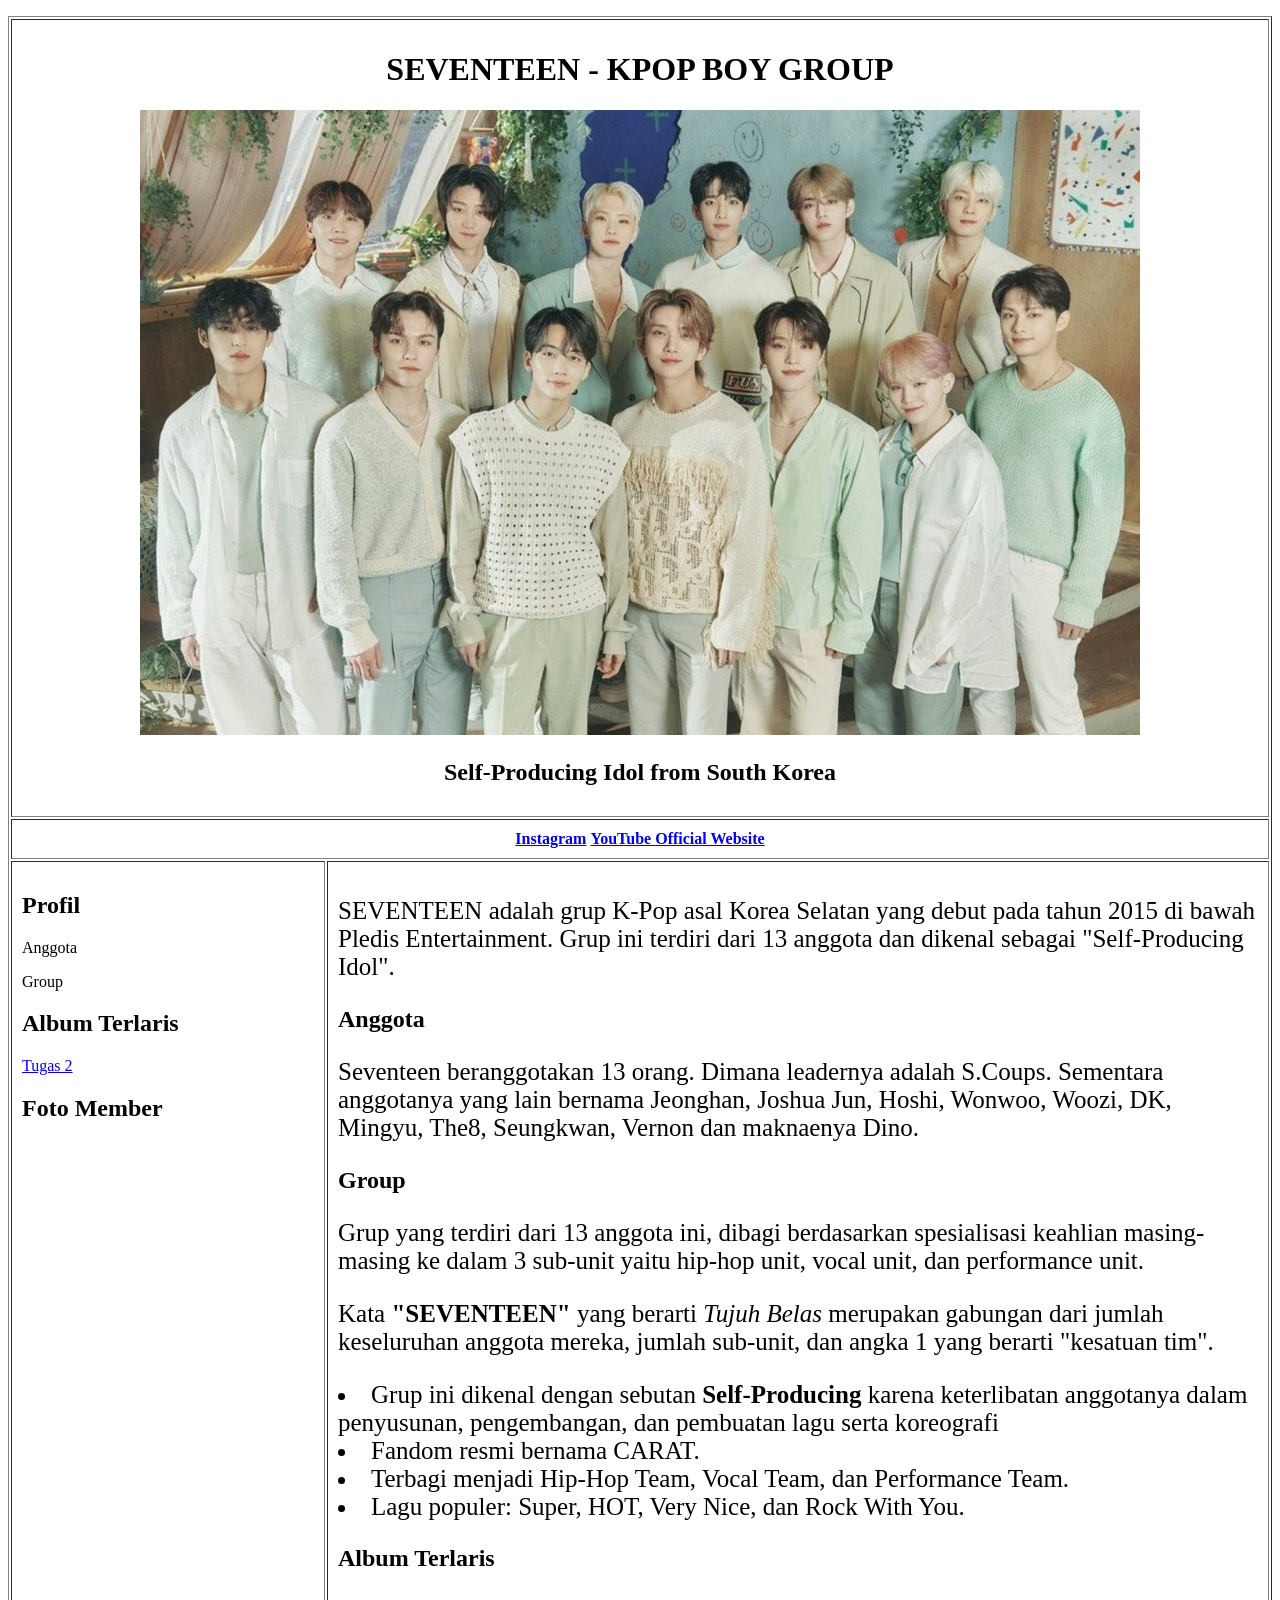
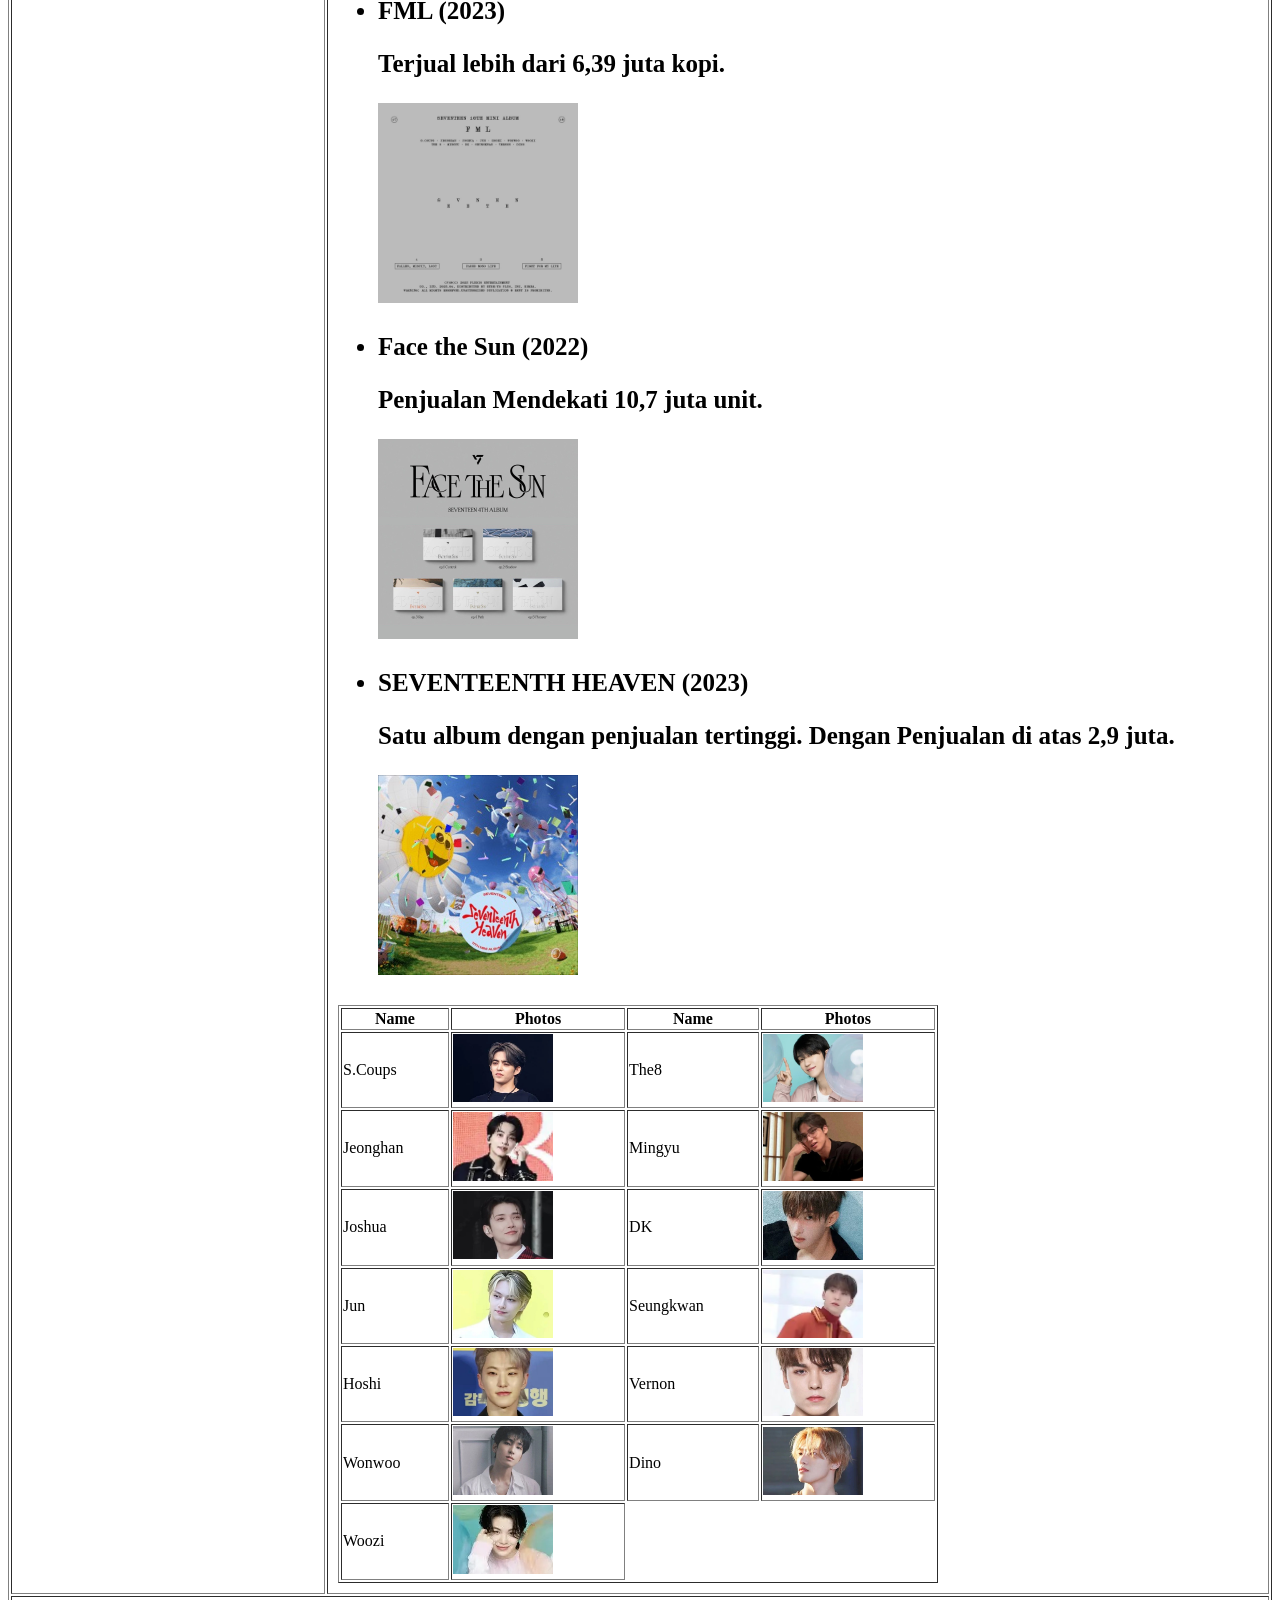
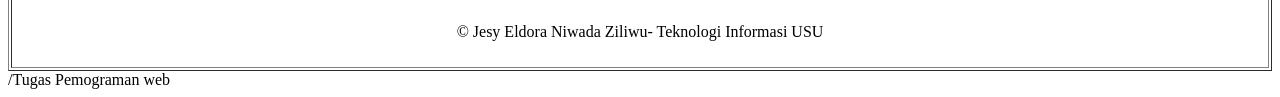
==== index.html @ df6906a1 "Update index.html" ====
<!DOCTYPE html>
<html lang="en">
<head>
    <meta charset="UTF-8">
    <meta name="viewport" content="width=device-width, initial-scale=1.0">
    <title>Document</title>
</head>
<body>

    
<table border="1" width="100%" cellpadding="10">
    <!-- Header -->
 <tr>
        <td colspan="2" align="center">
            <h1>SEVENTEEN - KPOP BOY GROUP</h1>
        <img src="seventeen.jpeg" width="1000"
        <p>
            <h2> Self-Producing Idol from South Korea</h2> 
        </p>
        </td>
    </tr>

<p>
   <!-- Main menu -->
<tr>
    <td colspan="2" align="center">
        <a href="https://www.instagram.com/saythename_17?igsi=eWgydWlyNGUzdG5n"><b> Instagram</b></a>
        <a href="https://www.youtube.com/channel/UCfkXDY7vwkcJ8ddFGz8KusA"> <b>YouTube </b></a>
        <a href="https://pledis.co.kr/artist/detail/seventeen/"><b>Official Website</b></a>
    </td>
</tr> 
</p>


<!-- SIDEBAR -->
        <td width="25%" valign="top">
            <h2>Profil</h2>
            <P>
                Anggota
            </P>
            <p>
                Group
            </p>
        <p>
            <h2>
                Album Terlaris
            </h2>
        </p>
            <a href="Tugas2.html">Tugas 2</a>
        <p>
           
            <h2>
                Foto Member
            </h2>
        </p>


            
        </td>

<!-- Isi Konten -->
 

 <td valign="top">

<p style="font-size:25px;">
            SEVENTEEN adalah grup K-Pop asal Korea Selatan yang debut
            pada tahun 2015 di bawah Pledis Entertainment.
            Grup ini terdiri dari 13 anggota dan dikenal sebagai
            "Self-Producing Idol".
</p>


<h2> Anggota
</h2>
<p style="font-size: 25px;">
    Seventeen beranggotakan 13 orang. Dimana leadernya adalah S.Coups. 
    Sementara anggotanya yang lain bernama 
    Jeonghan,
    Joshua
    Jun,
    Hoshi,
    Wonwoo,
    Woozi,
    DK,
    Mingyu,
    The8,
    Seungkwan,
    Vernon dan maknaenya 
    Dino.
</p>


<h2>
    Group
</h2>
<p style="font-size: 25px;">
  Grup yang terdiri dari 13 anggota ini, dibagi berdasarkan spesialisasi keahlian masing-masing ke dalam 3 sub-unit yaitu hip-hop unit, vocal unit, dan performance unit.

<p style="font-size: 25px;">
Kata <b> "SEVENTEEN"</b> yang berarti <I> Tujuh Belas</I> merupakan gabungan dari jumlah keseluruhan anggota mereka, jumlah sub-unit, dan angka 1 yang berarti "kesatuan tim". 

<li style="font-size: 25px;">
Grup ini dikenal dengan sebutan <b>Self-Producing </b> karena keterlibatan anggotanya dalam penyusunan, pengembangan, dan pembuatan lagu serta koreografi  
</li>            
<li style="font-size: 25px;">Fandom resmi bernama CARAT.</li>
<li style="font-size: 25px;">Terbagi menjadi Hip-Hop Team, Vocal Team, dan Performance Team.</li>
<li style="font-size: 25px;">Lagu populer: Super, HOT, Very Nice, dan Rock With You.</li> 
</p>

<h2>
<P>
    <b>
        Album Terlaris
    </b>
    <ul>
                <li>
                   
                    <p style="font-size: 25px;"><b>FML (2023)</b>
                    <p style="font-size: 25px;">Terjual lebih dari 6,39 juta kopi. </p>
                </p>
</P>
<p>
                    <img src="FML.jpeg" width="200"
                </p>
                </li>

                <li>
                    <b style="font-size: 25px;">Face the Sun (2022)</b>
                   <p style="font-size: 25px;">Penjualan  Mendekati 10,7 juta unit.</p> 
                <p>
                    <img src="Face The Sun.jpeg" width="200"
                </p>
                </li>

                <li>
                    <b style="font-size: 25px;">SEVENTEENTH HEAVEN (2023)</b>
                    <p style="font-size: 25px;">Satu album dengan penjualan tertinggi. Dengan Penjualan di atas 2,9 juta.
                    </p>
                        <img src="SH.jpeg" width="200"
                    </p>
                </li>
            </ul>

</h2>
<title>Tabel Nama dan Foto</title>
</head>
<body>

<table border="1" width="600">
    <tr>
        <th>Name</th>
        <th>Photos</th>
        <th>Name</th>
        <th>Photos</th>
    </tr>

    <tr>
        <td>S.Coups</td>
        <td><img src="S.coups.jpeg" width="100"></td>

        <td>The8</td>
        <td><img src="The 8.jpeg" width="100"></td>
    </tr>

    <tr>
        <td>Jeonghan</td>
        <td><img src="Jeonghan.jpeg" width="100"></td>

        <td>Mingyu</td>
        <td><img src="Mingyu.jpeg" width="100"></td>
    </tr>

    <tr>
        <td>Joshua</td>
        <td><img src="Josua.jpeg" width="100"></td>

        <td>DK</td>
        <td><img src="DK.jpeg" width="100"></td>
    </tr>

    <tr>
        <td>Jun</td>
        <td><img src="Jun.jpeg" width="100"></td>

        <td>Seungkwan</td>
        <td><img src="Seungkwan.jpeg" width="100"></td>
    </tr>

    <tr>
        <td>Hoshi</td>
        <td><img src="Hoshi.jpeg" width="100"></td>

        <td>Vernon</td>
        <td><img src="Vernon.jpeg" width="100"></td>
    </tr>

    <tr>
        <td>Wonwoo</td>
        <td><img src="Wonwoo.jpeg" width="100"></td>

        <td>Dino</td>
        <td><img src="Dino.jpeg" width="100"></td>
    </tr>

    <tr>
        <td>Woozi</td>
        <td><img src="Woozi.jpeg" width="100"></td>

       
    </tr>

</table>

    

    
     <!-- FOOTER -->
<tr>
    <td colspan="2" align="center">
  <p>&copy; Jesy Eldora Niwada Ziliwu- Teknologi Informasi USU</p>
    </td>
</tr>

</table>
</body>
</html>
/Tugas Pemograman web
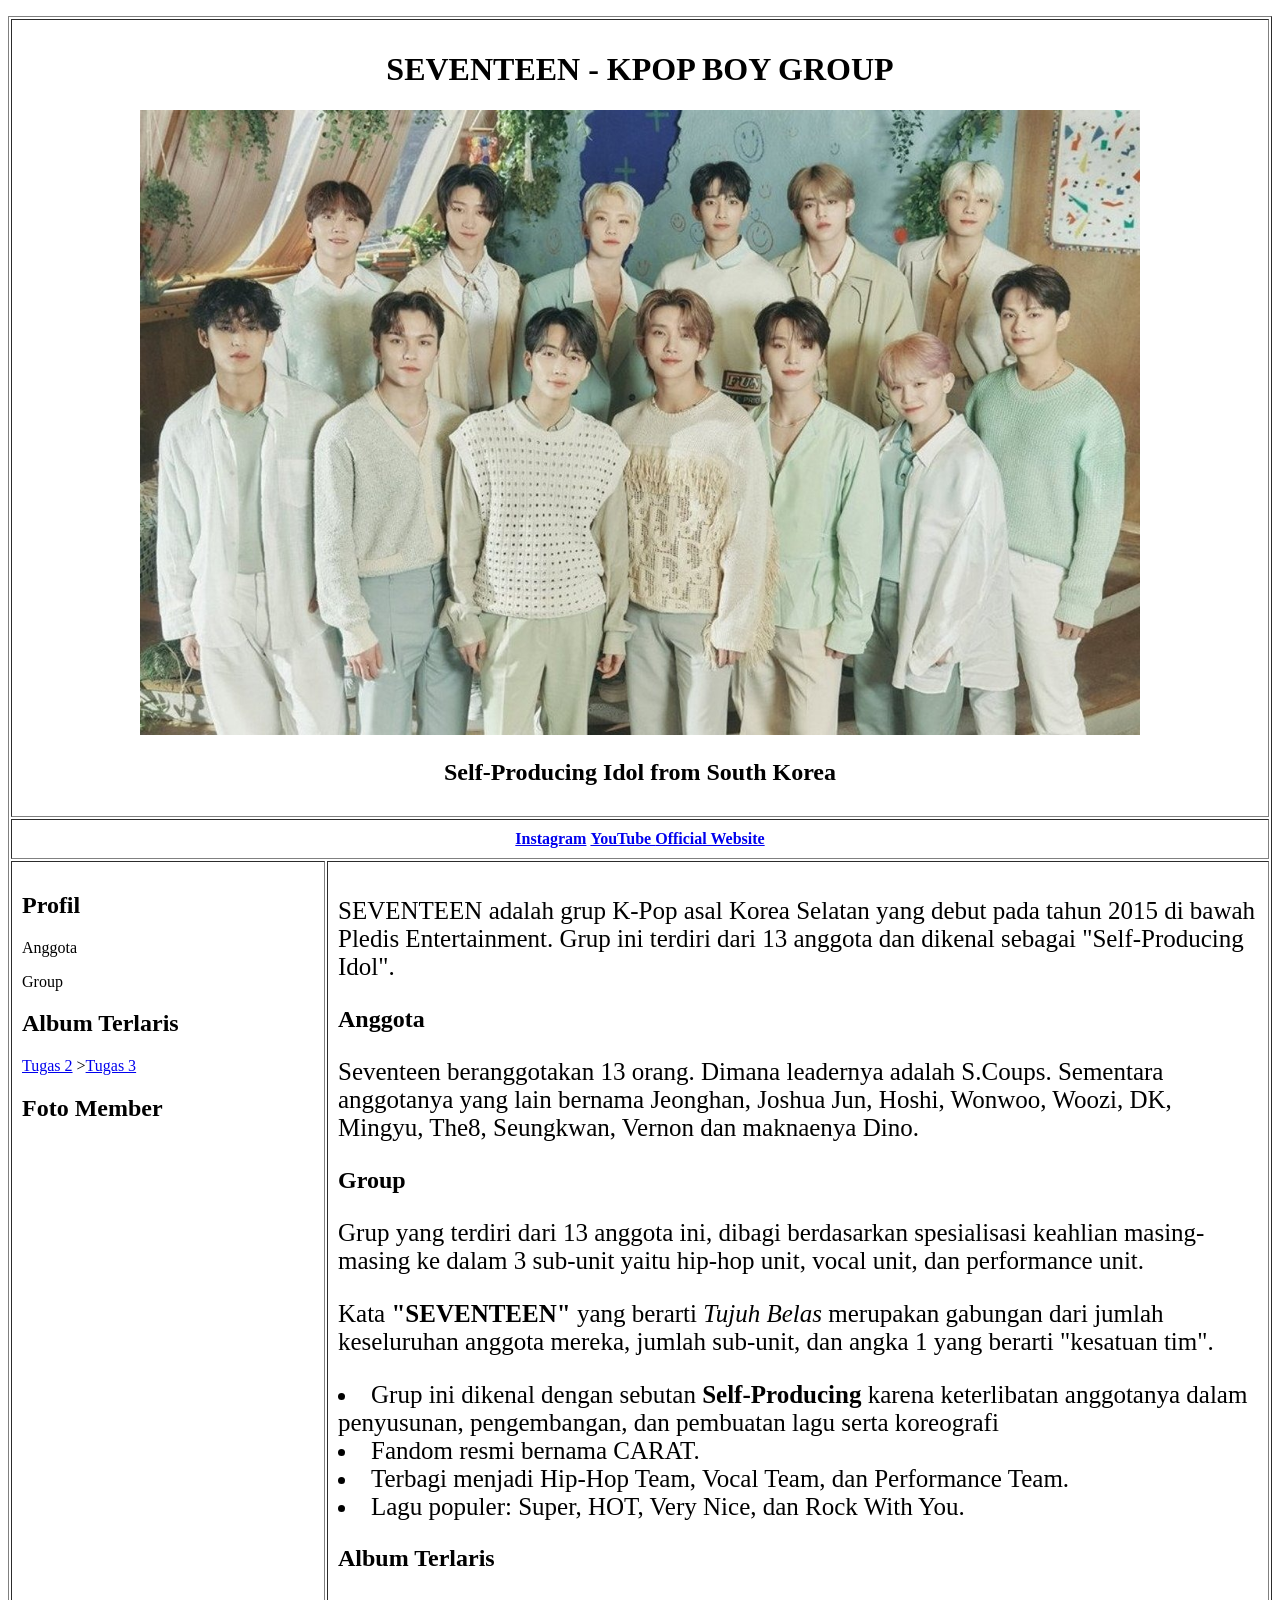
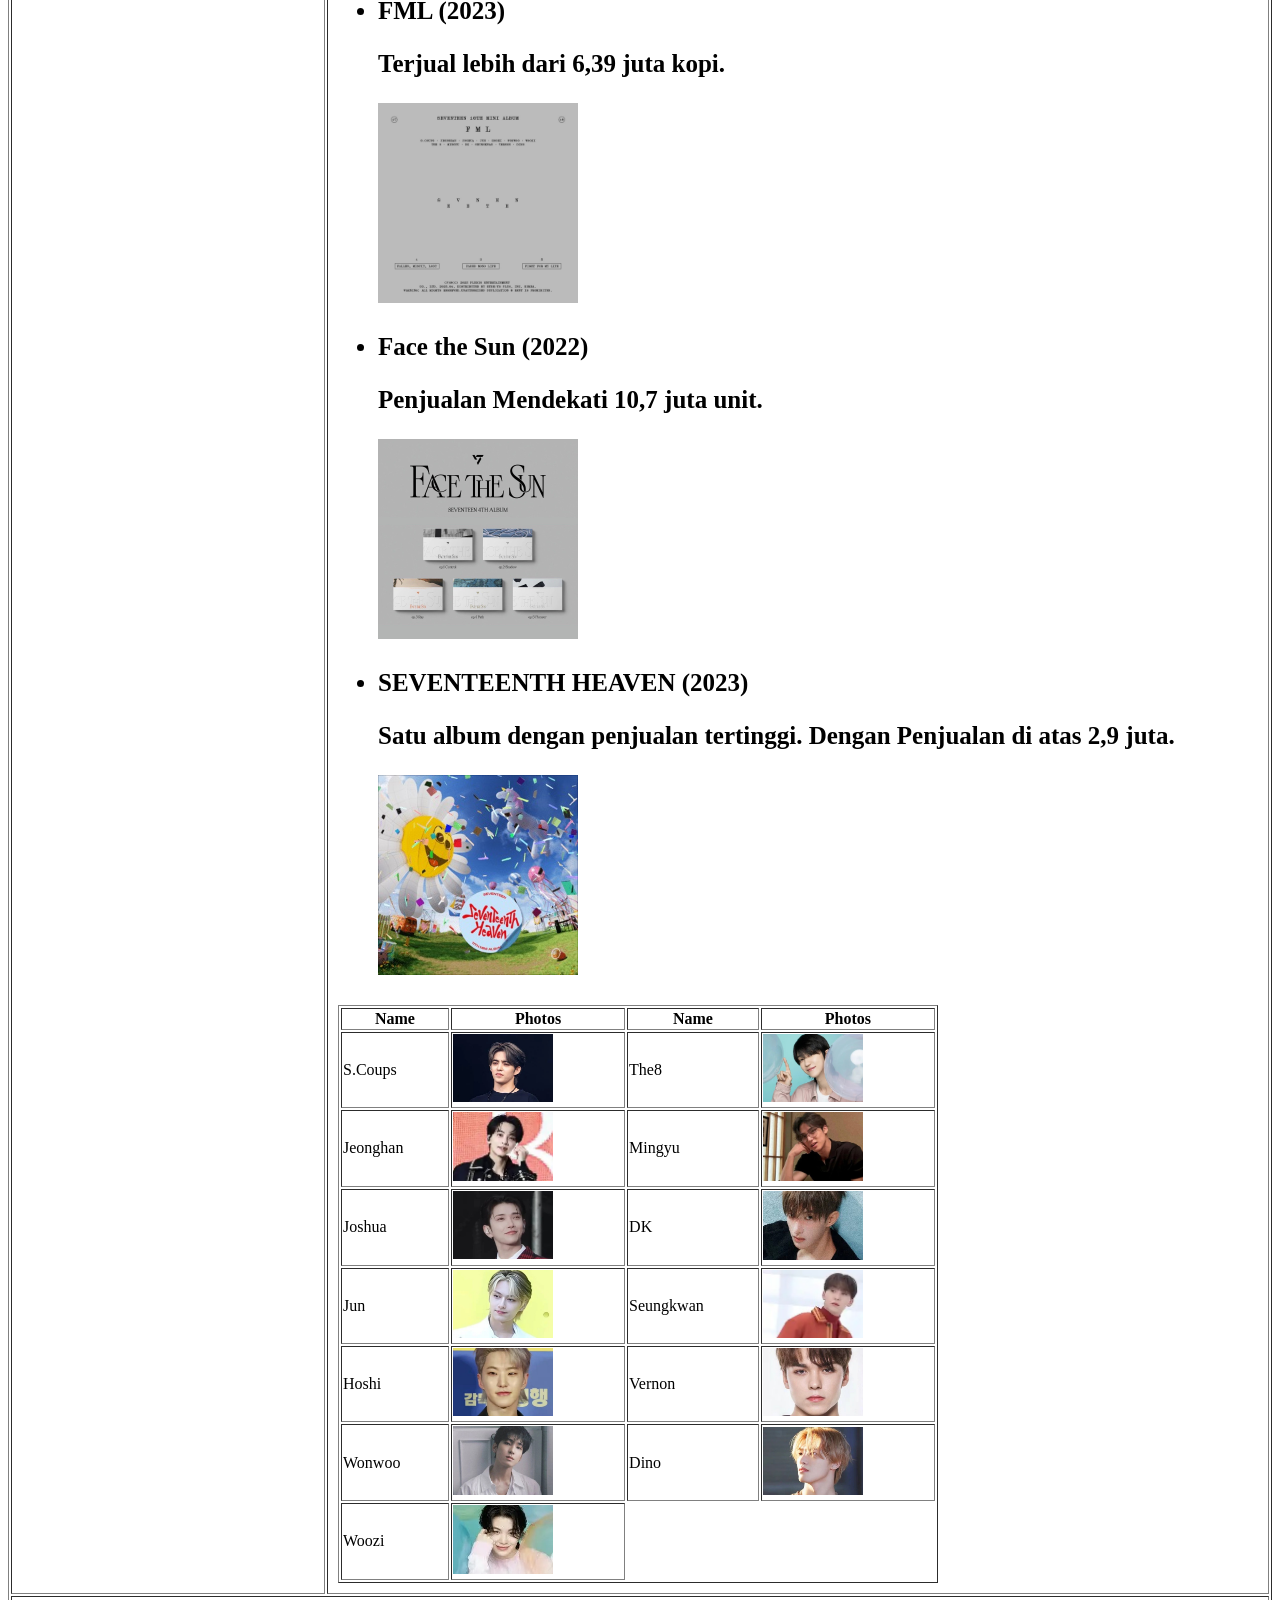
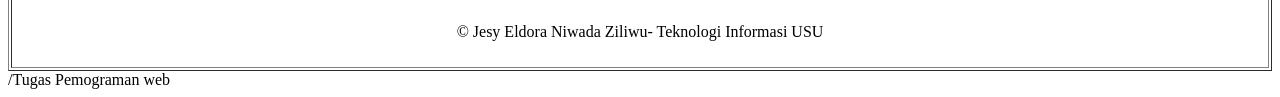
==== commit 4e14e13d: "Update index.html" ====
--- a/index.html
+++ b/index.html
@@ -47,6 +47,7 @@
             </h2>
         </p>
             <a href="Tugas2.html">Tugas 2</a>
+            ><a href="tugas3.html">Tugas 3</a>
         <p>
            
             <h2>
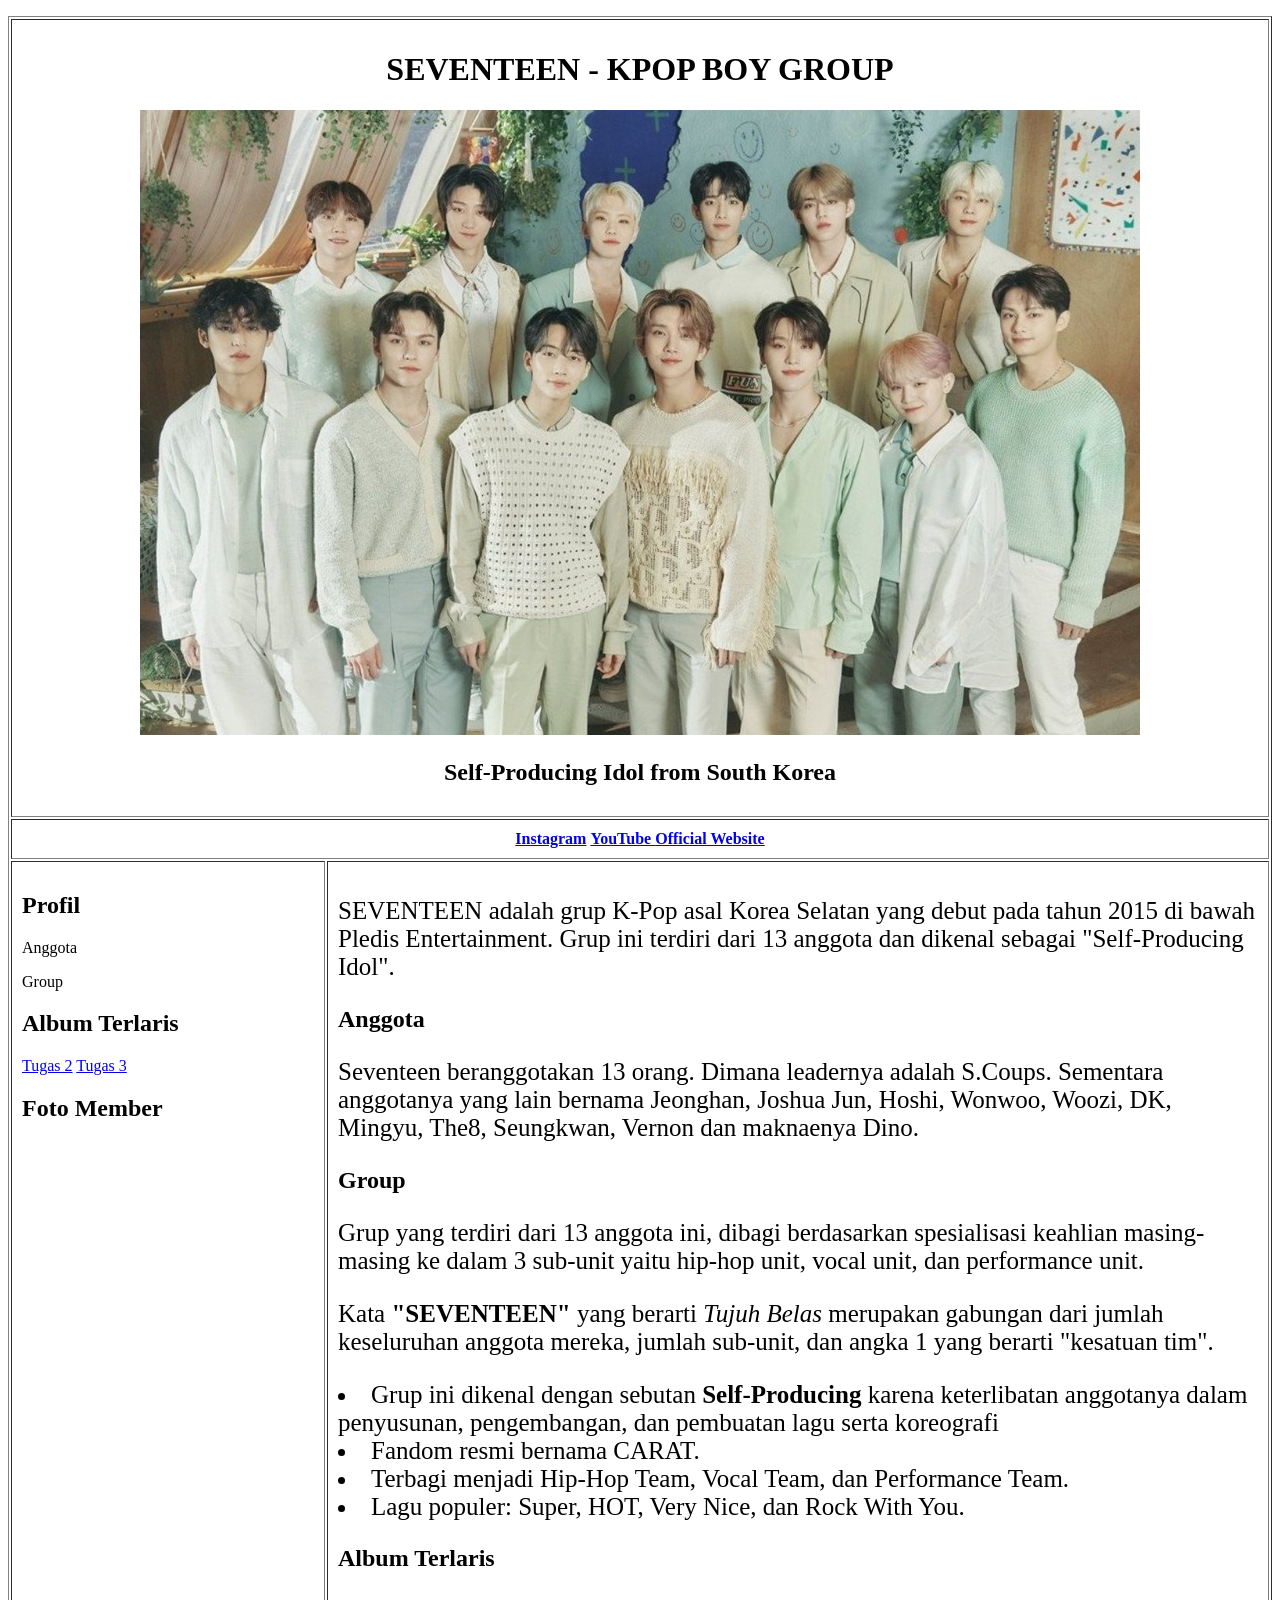
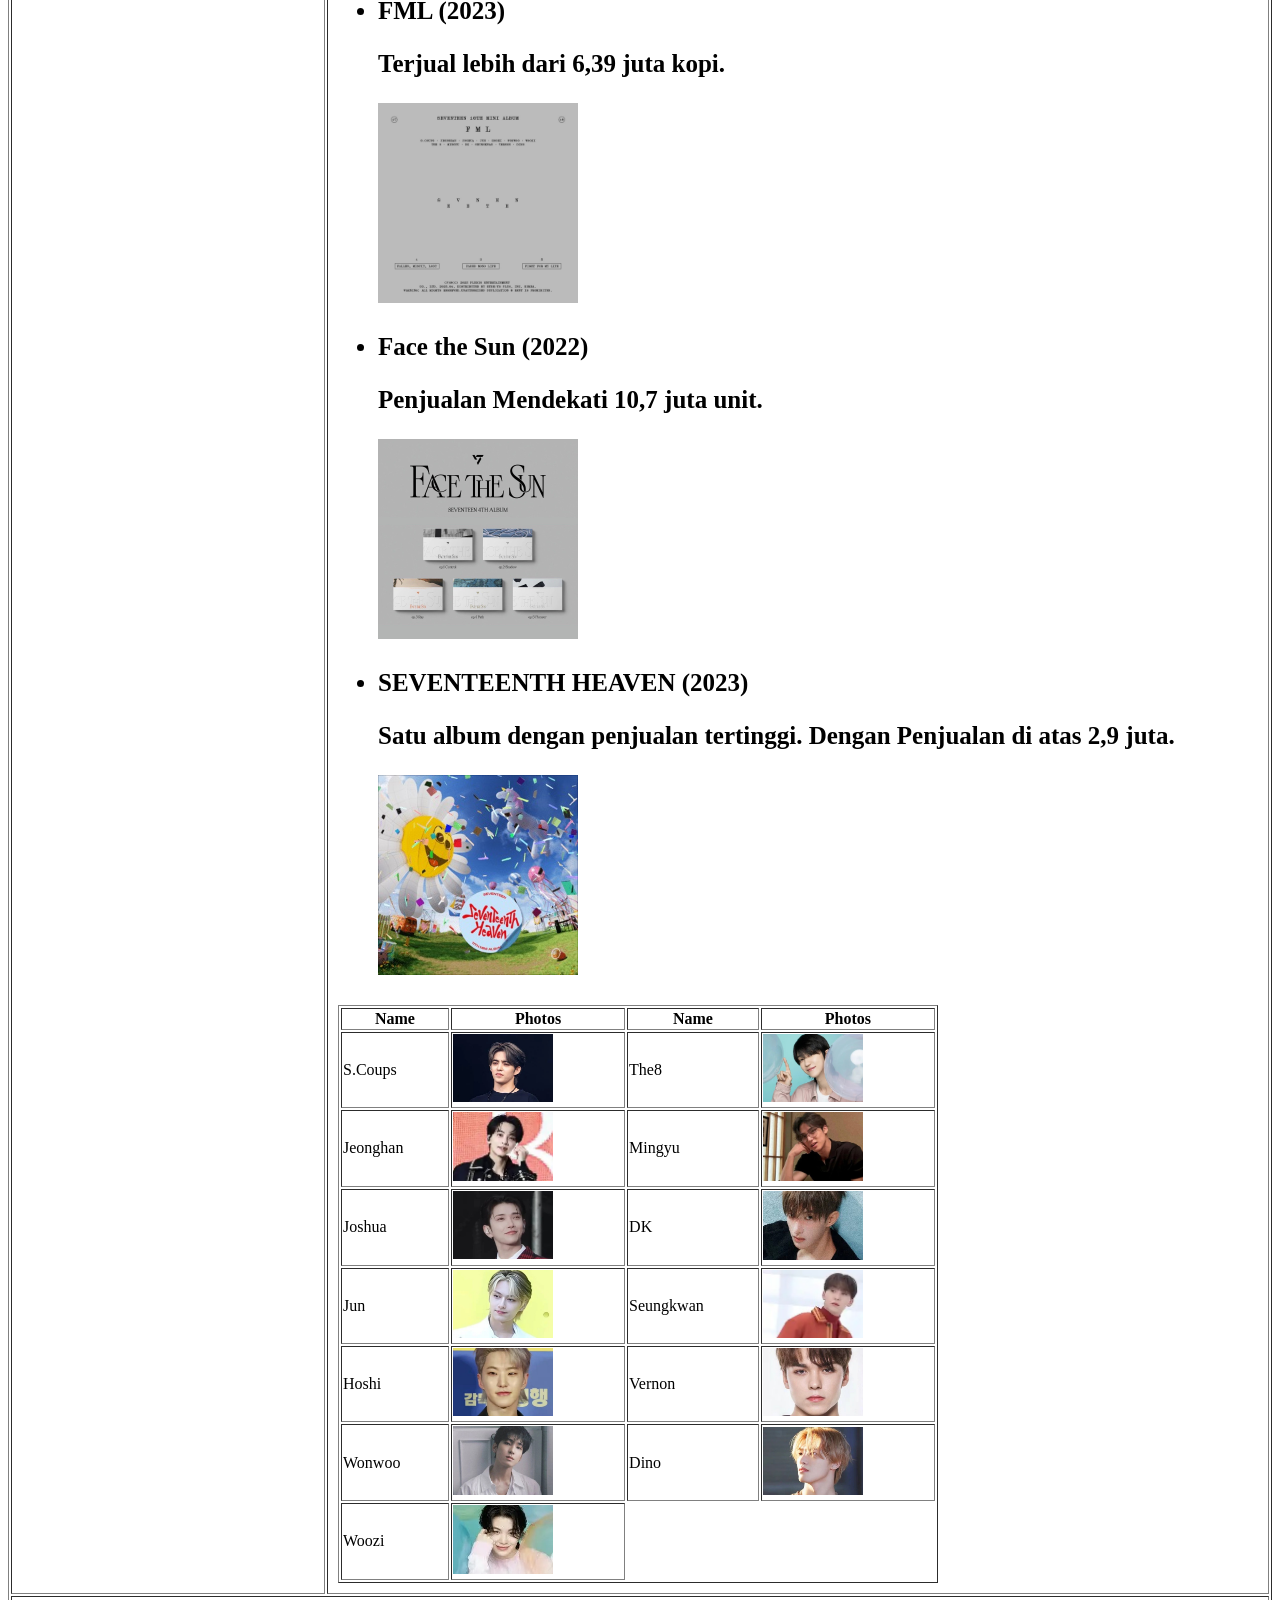
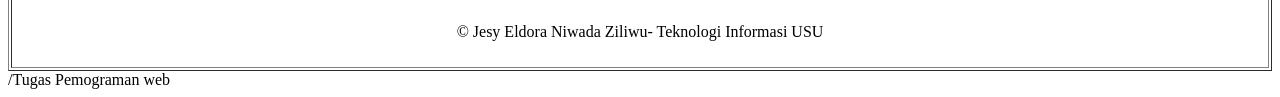
==== commit f304478a: "Update index.html" ====
--- a/index.html
+++ b/index.html
@@ -47,7 +47,7 @@
             </h2>
         </p>
             <a href="Tugas2.html">Tugas 2</a>
-            ><a href="tugas3.html">Tugas 3</a>
+            <a href="tugas3.html">Tugas 3</a>
         <p>
            
             <h2>
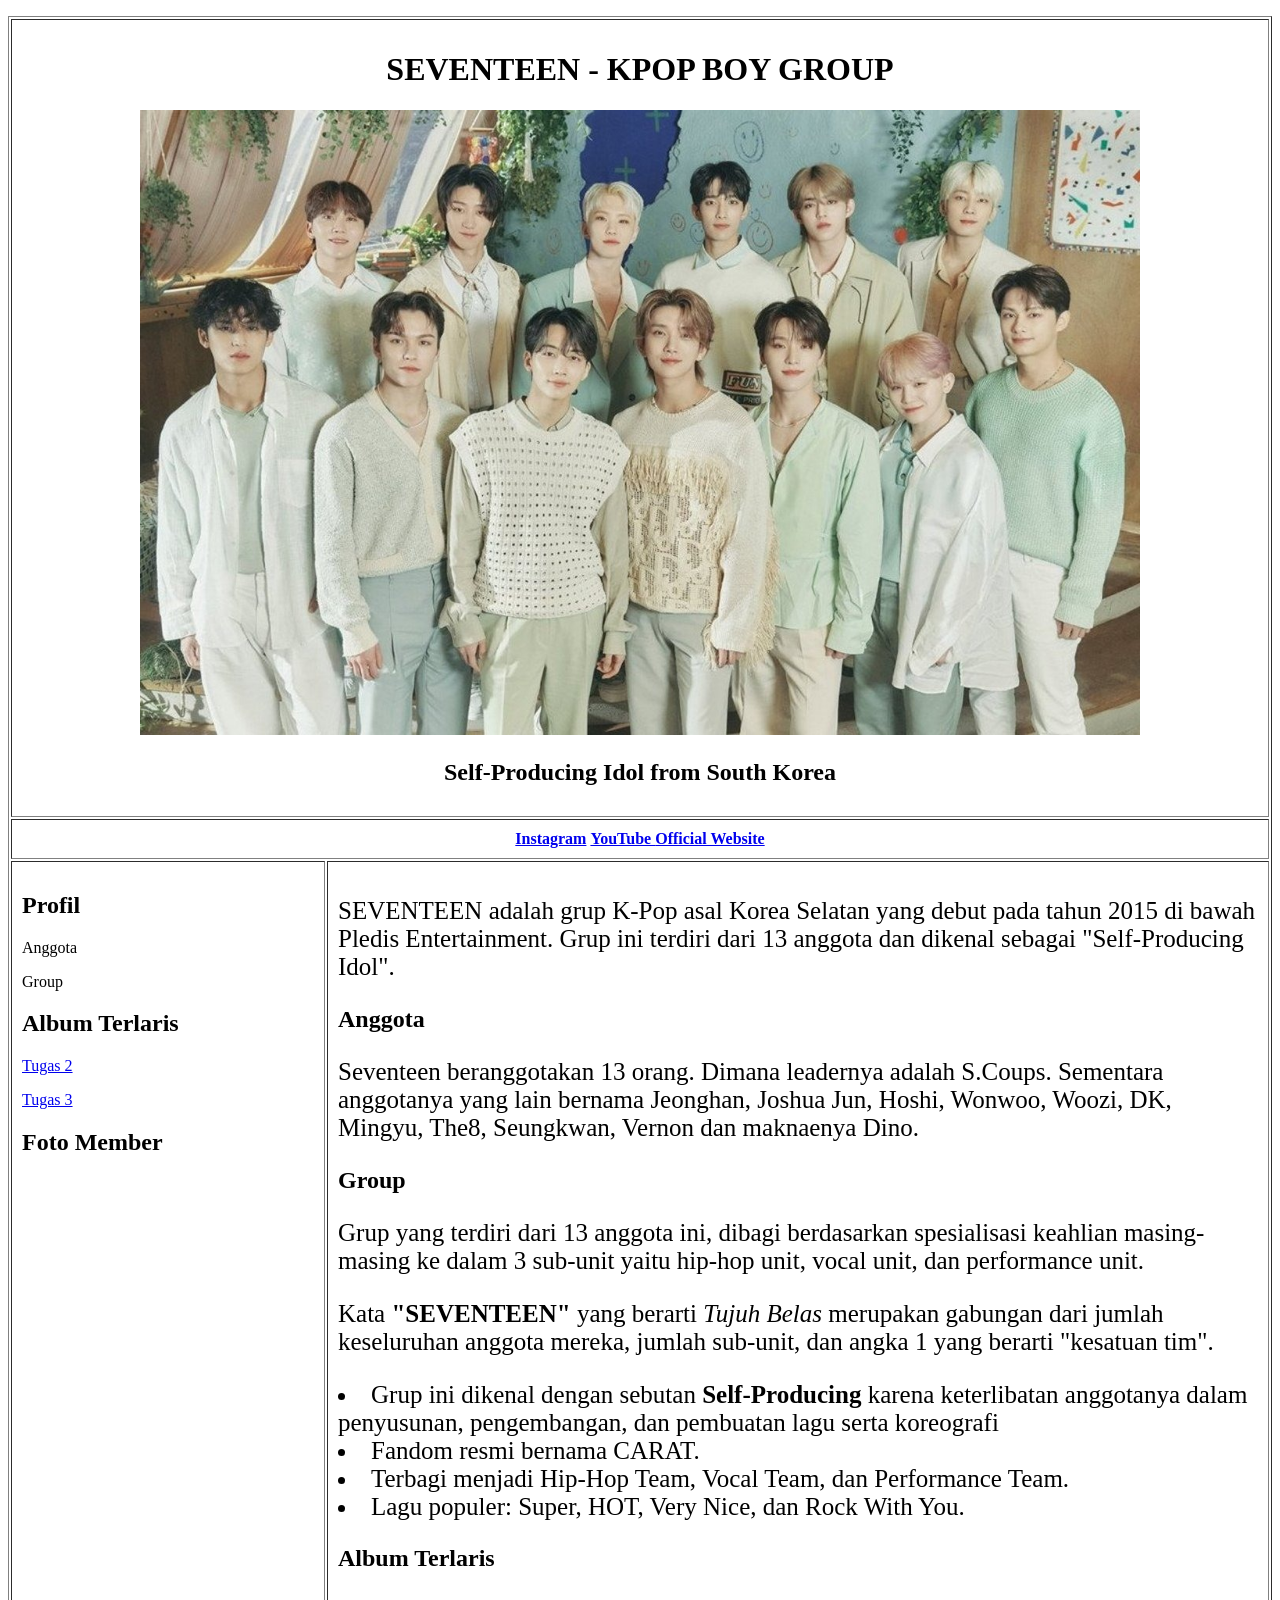
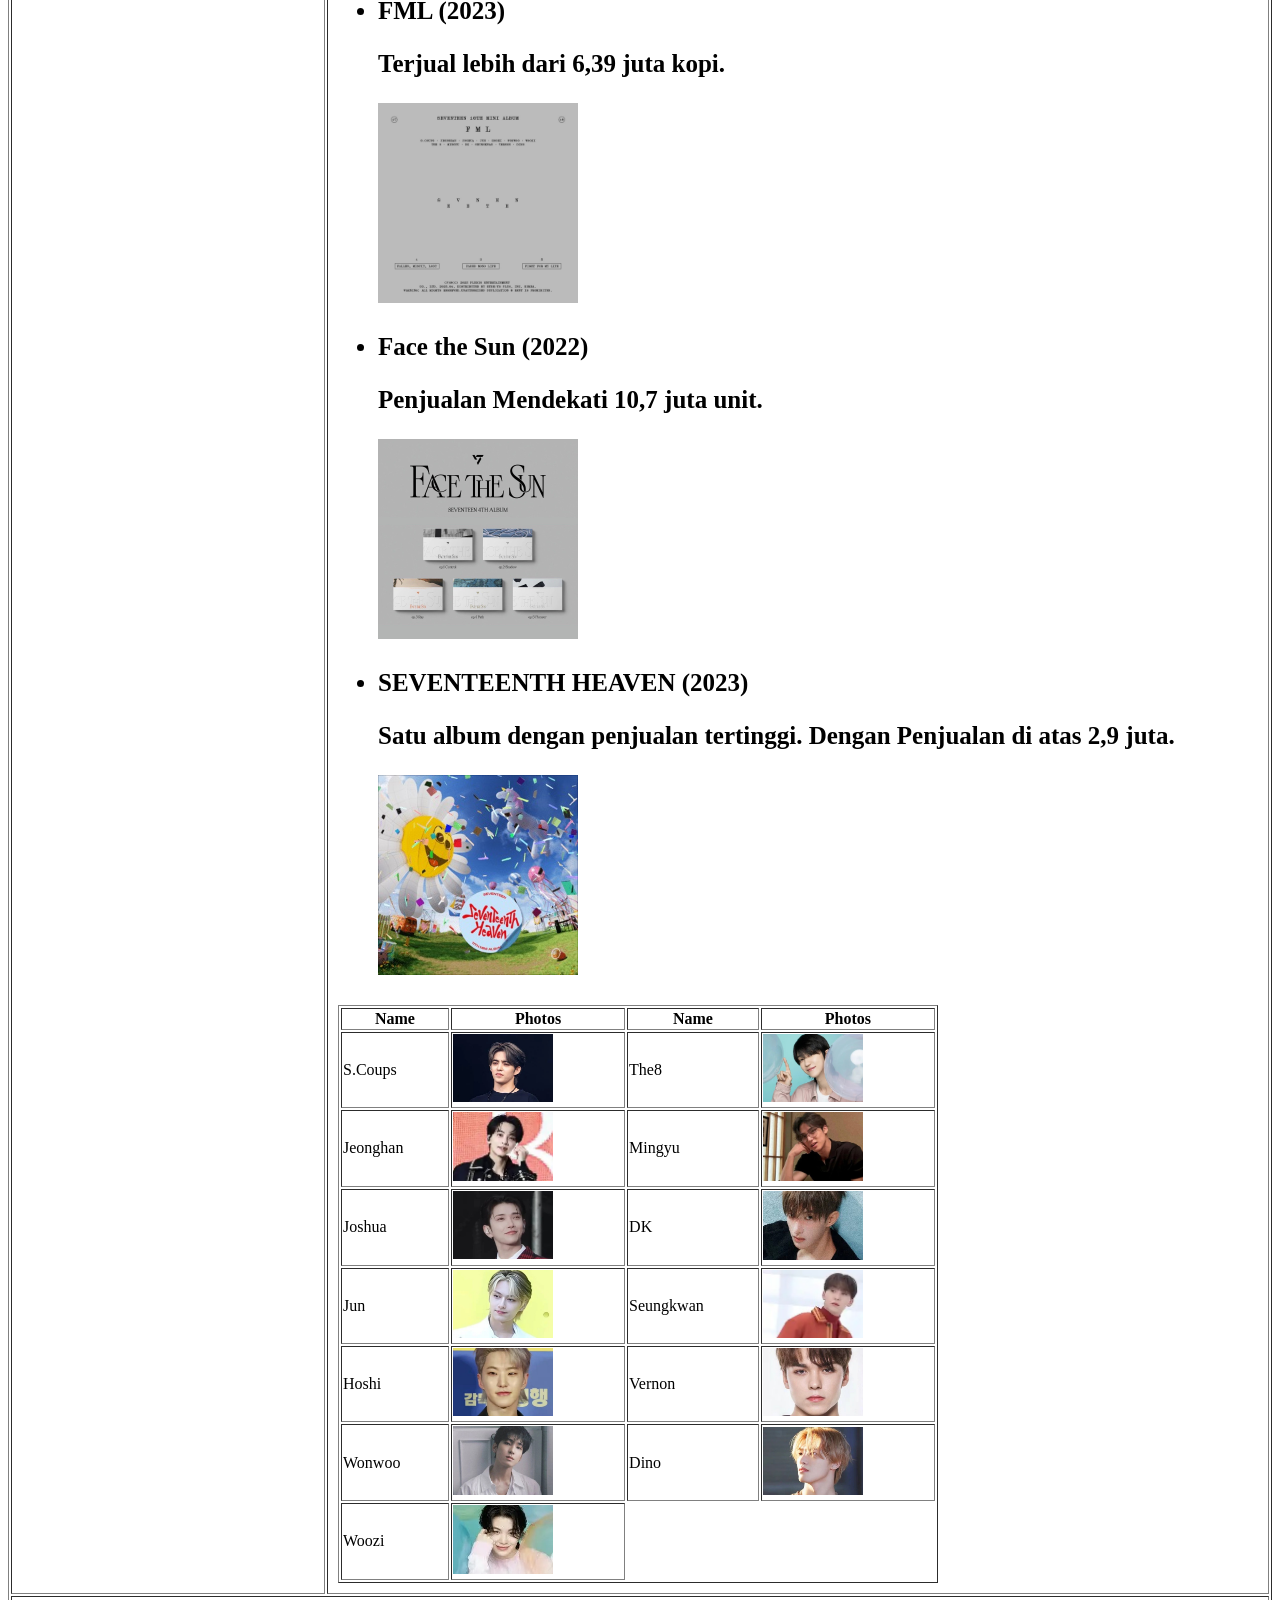
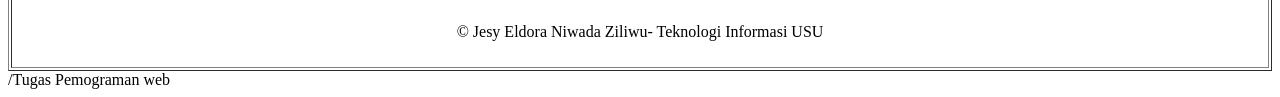
==== commit 9cfcdb81: "Update index.html" ====
--- a/index.html
+++ b/index.html
@@ -47,8 +47,10 @@
             </h2>
         </p>
             <a href="Tugas2.html">Tugas 2</a>
+        <p>
+        <p>
             <a href="tugas3.html">Tugas 3</a>
-        <p>
+        </p>
            
             <h2>
                 Foto Member
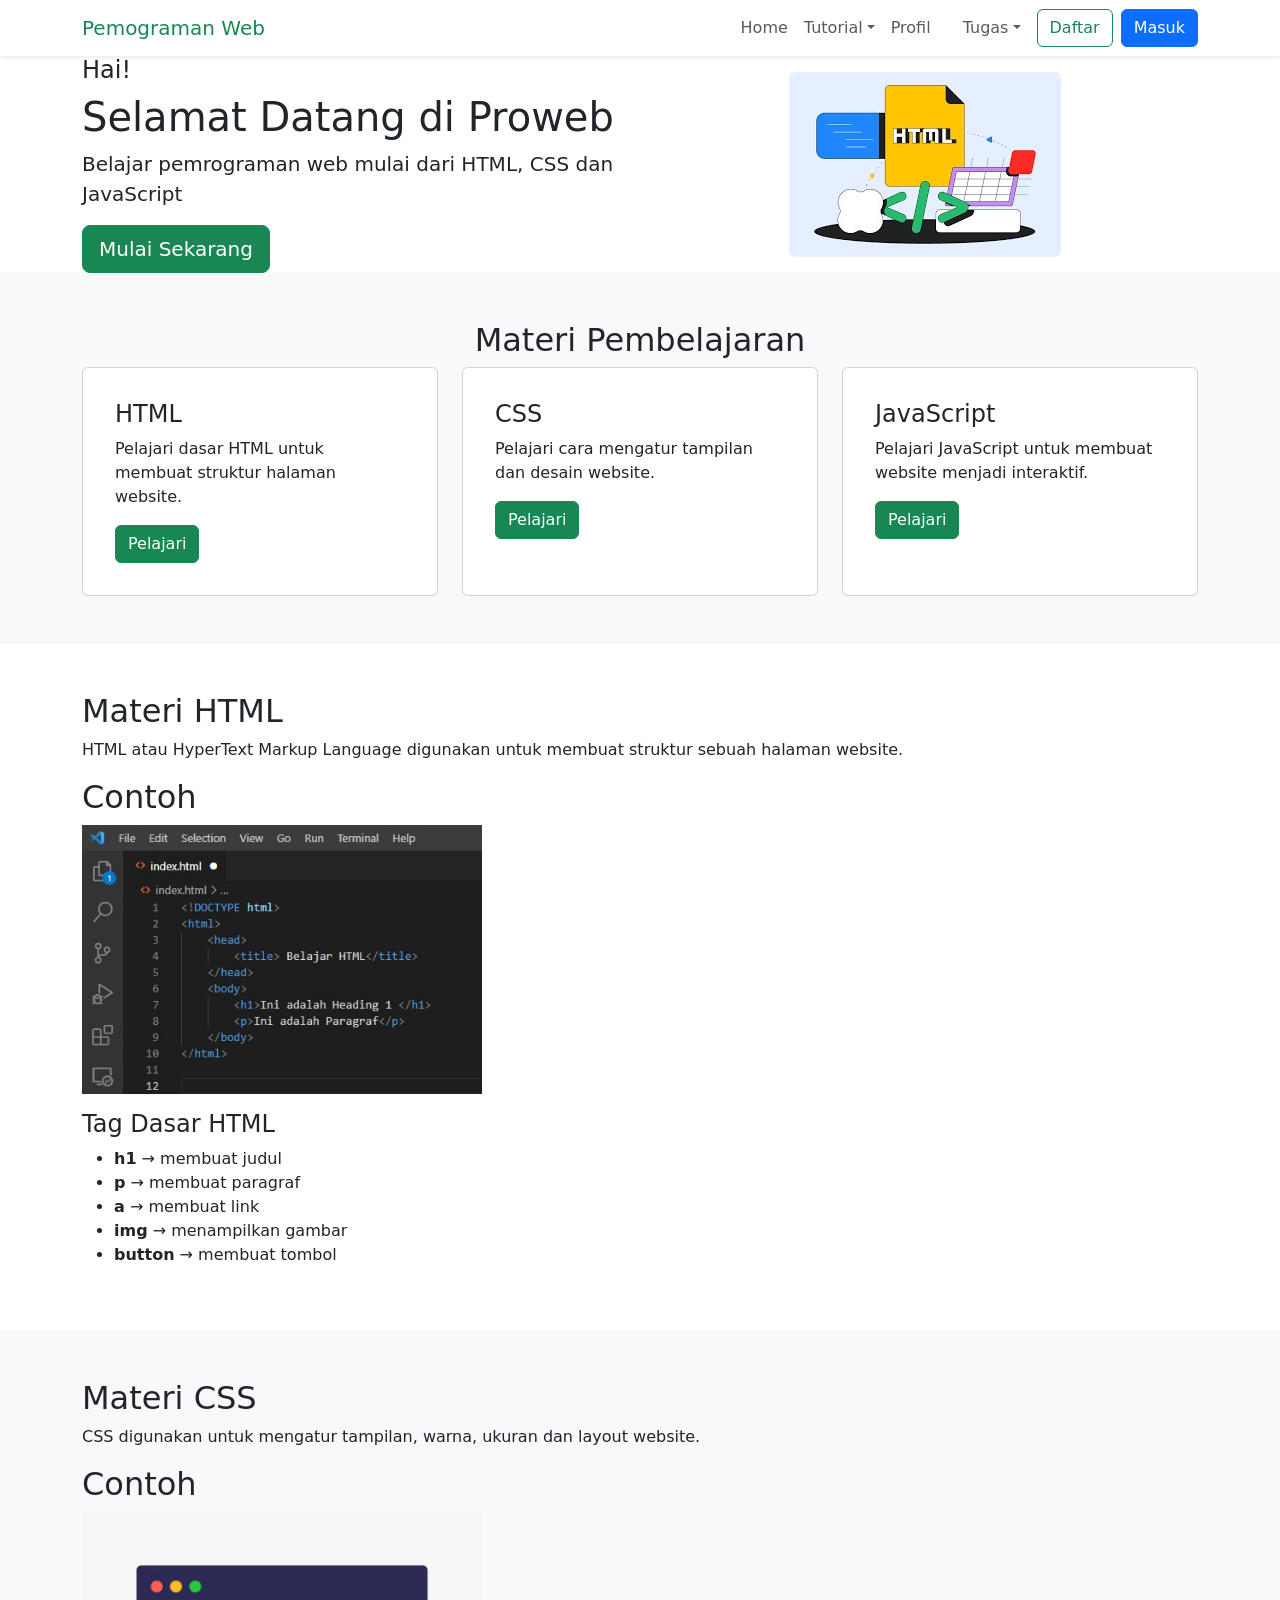
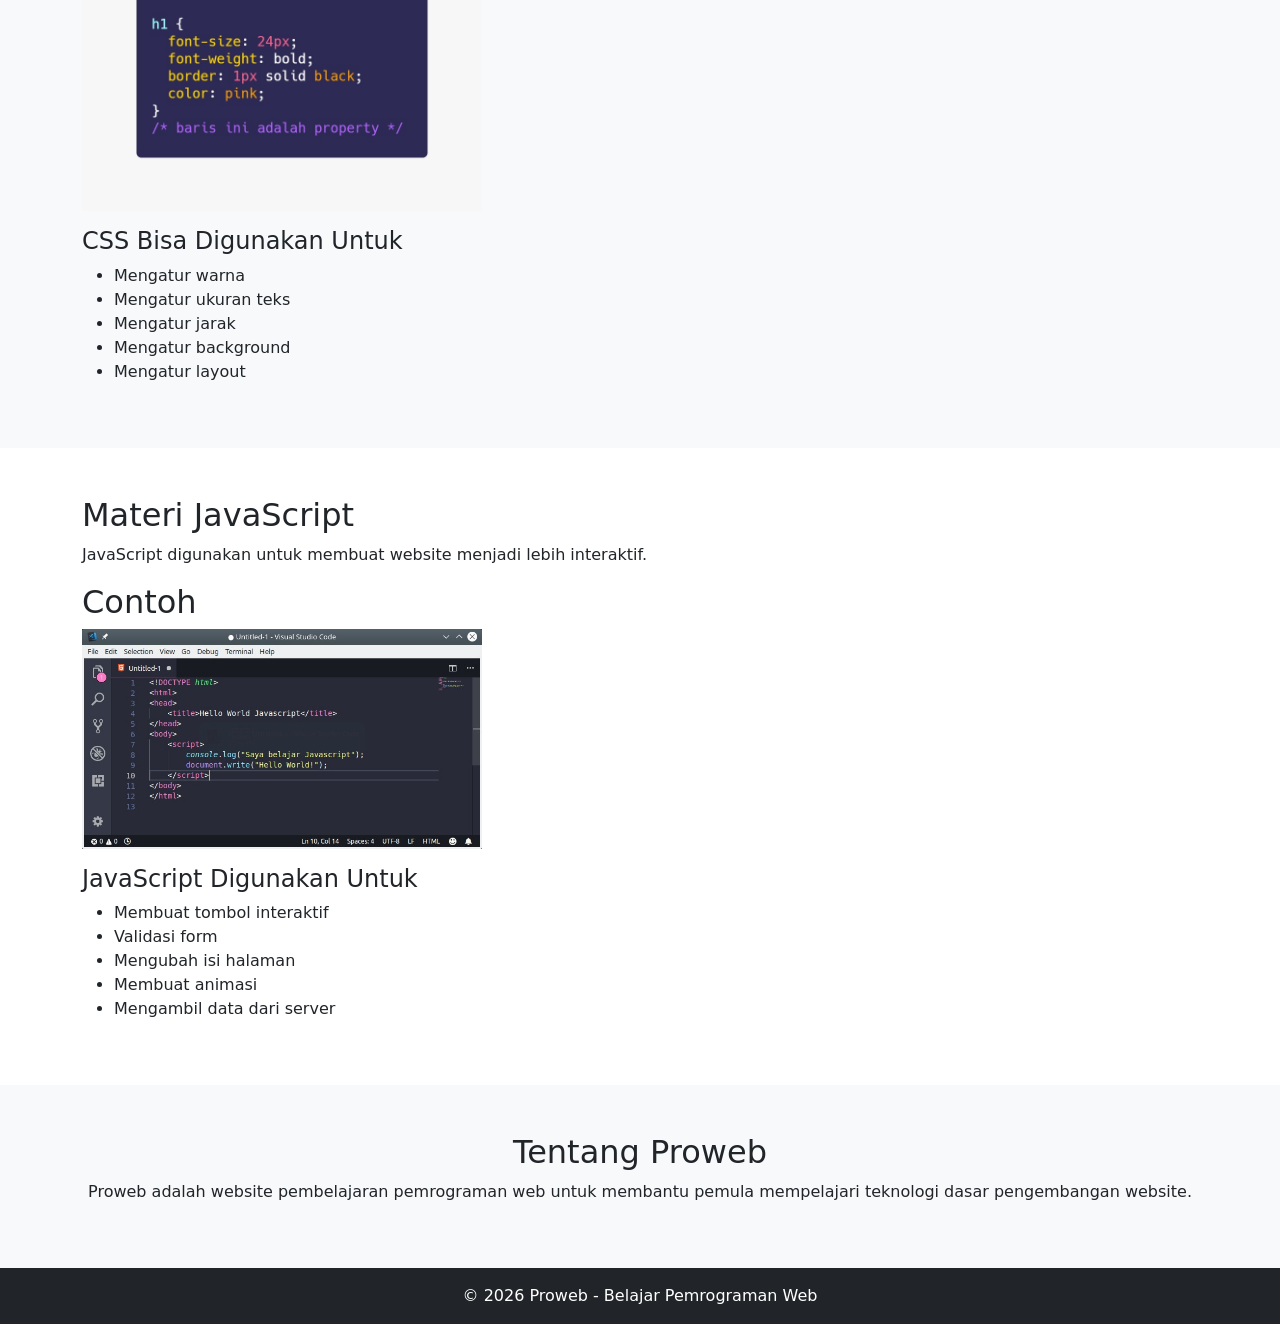
==== commit da30205d: "Add files via upload" ====
--- a/index.html
+++ b/index.html
@@ -3,229 +3,250 @@
 <head>
     <meta charset="UTF-8">
     <meta name="viewport" content="width=device-width, initial-scale=1.0">
-    <title>Document</title>
+    <title>Proweb - Belajar Pemrograman Web</title>
+    <link rel="stylesheet" href="https://cdn.jsdelivr.net/npm/bootstrap@5.3.3/dist/css/bootstrap.min.css">
+    <link rel="stylesheet" href="4.css">
 </head>
+
 <body>
-
+   
+<!-- ================= NAVBAR ================= -->
+<nav class="navbar navbar-expand-lg bg-white shadow-sm sticky-top">
+    <div class="container">
+
+        <a class="navbar-brand text-success" href="#home">
+        Pemograman Web
+        </a>
+
+        <button class="navbar-toggler" type="button" data-bs-toggle="collapse" data-bs-target="#navbarNav">
+        <span class="navbar-toggler-icon"></span>
+        </button>
+
+        <div class="collapse navbar-collapse" id="navbarNav">
+        <ul class="navbar-nav ms-auto align-items-lg-center">
+        <li class="nav-item">
+            <a class="nav-link" href="#home">Home</a>
+        </li>
+
+<!-- DROPDOWN -->
+<li class="nav-item dropdown">
+<a class="nav-link dropdown-toggle" href="#materi" data-bs-toggle="dropdown">Tutorial</a>
+<ul class="dropdown-menu">
+    <li><a class="dropdown-item" href="#html">HTML</a></li>
+    <li><a class="dropdown-item" href="#css">CSS</a></li>
+    <li><a class="dropdown-item" href="#javascript">JavaScript</a></li>
+   
+</ul>
+</li>
+<li class="nav-item"><a class="nav-link" href="#profil">Profil</a></li>
+    <li class="nav-item ms-lg-3">
+<li class="nav-item dropdown">
+<a class="nav-link dropdown-toggle" href="#Tugas" data-bs-toggle="dropdown">Tugas</a>
+<ul class="dropdown-menu">
+    <li><a class="dropdown-item" href="https://261402089-jesyeldoraniwadaziliwu.github.io/Pemograman-Web-tugas-1-Individu/">Tugas 1</a></li>
+    <li><a class="dropdown-item" href="https://261402089-jesyeldoraniwadaziliwu.github.io/Pemograman-Web-tugas-1-Individu/Tugas2.html">Tugas 2</a></li>
+    <li><a class="dropdown-item" href="https://261402089-jesyeldoraniwadaziliwu.github.io/Pemograman-Web-tugas-1-Individu/tugas3.html">Tugas 3</a></li>
+</ul>
+</li>
+<li class="nav-item ms-lg-2 mt-2 mt-lg-0">
+    <a class="btn btn-outline-success" href="#">Daftar</a>
+</li>
+<li class="nav-item ms-lg-2 mt-2 mt-lg-0">
+    <a class="btn btn-primary" href="#">Masuk</a>
+</li>
+  
+</ul>
+</div>
+</div>
+</nav>
+
+
+<!-- GAMBAR -->
+<section class="hero" id="home">
+    <div class="container">
+    <div class="row align-items-center">
+    <div class="col-md-6">
+                
+                <h4 class="font-hai">Hai!</h4>
+                <h1 class="font-judul">
+                Selamat Datang di Proweb</h1>
+                <p class="lead">
+                    Belajar pemrograman web mulai dari HTML,
+                    CSS dan JavaScript
+                </p>
+                <a href="#materi" class="btn btn-success btn-lg">
+                    Mulai Sekarang
+                </a>
+    </div>
+    <div class="col-md-6 text-center">
+    <img src="./html.jpeg" class="img-fluid" alt="Belajar Pemrograman">
+    </div>
+    </div
+    </div>
+</section>
+
+
+<!-- ================= CARD MATERI ================= -->
+<section class="py-5 bg-light" id="materi">
+
+    <div class="container">
+
+        <h2 class="text-center mb-2">
+            Materi Pembelajaran
+        </h2>
+
+        <div class="row g-4">
+
+            <!-- HTML -->
+            <div class="col-md-4">
+            <div class="card h-100 p-3">
+            <div class="card-body">
+            <h4>HTML</h4>
     
-<table border="1" width="100%" cellpadding="10">
-    <!-- Header -->
- <tr>
-        <td colspan="2" align="center">
-            <h1>SEVENTEEN - KPOP BOY GROUP</h1>
-        <img src="seventeen.jpeg" width="1000"
-        <p>
-            <h2> Self-Producing Idol from South Korea</h2> 
-        </p>
-        </td>
-    </tr>
-
-<p>
-   <!-- Main menu -->
-<tr>
-    <td colspan="2" align="center">
-        <a href="https://www.instagram.com/saythename_17?igsi=eWgydWlyNGUzdG5n"><b> Instagram</b></a>
-        <a href="https://www.youtube.com/channel/UCfkXDY7vwkcJ8ddFGz8KusA"> <b>YouTube </b></a>
-        <a href="https://pledis.co.kr/artist/detail/seventeen/"><b>Official Website</b></a>
-    </td>
-</tr> 
-</p>
-
-
-<!-- SIDEBAR -->
-        <td width="25%" valign="top">
-            <h2>Profil</h2>
-            <P>
-                Anggota
-            </P>
             <p>
-                Group
+            Pelajari dasar HTML untuk membuat
+            struktur halaman website.
             </p>
-        <p>
-            <h2>
-                Album Terlaris
-            </h2>
-        </p>
-            <a href="Tugas2.html">Tugas 2</a>
-        <p>
-        <p>
-            <a href="tugas3.html">Tugas 3</a>
-        </p>
-           
-            <h2>
-                Foto Member
-            </h2>
-        </p>
-
-
-            
-        </td>
-
-<!-- Isi Konten -->
- 
-
- <td valign="top">
-
-<p style="font-size:25px;">
-            SEVENTEEN adalah grup K-Pop asal Korea Selatan yang debut
-            pada tahun 2015 di bawah Pledis Entertainment.
-            Grup ini terdiri dari 13 anggota dan dikenal sebagai
-            "Self-Producing Idol".
-</p>
-
-
-<h2> Anggota
-</h2>
-<p style="font-size: 25px;">
-    Seventeen beranggotakan 13 orang. Dimana leadernya adalah S.Coups. 
-    Sementara anggotanya yang lain bernama 
-    Jeonghan,
-    Joshua
-    Jun,
-    Hoshi,
-    Wonwoo,
-    Woozi,
-    DK,
-    Mingyu,
-    The8,
-    Seungkwan,
-    Vernon dan maknaenya 
-    Dino.
-</p>
-
-
-<h2>
-    Group
-</h2>
-<p style="font-size: 25px;">
-  Grup yang terdiri dari 13 anggota ini, dibagi berdasarkan spesialisasi keahlian masing-masing ke dalam 3 sub-unit yaitu hip-hop unit, vocal unit, dan performance unit.
-
-<p style="font-size: 25px;">
-Kata <b> "SEVENTEEN"</b> yang berarti <I> Tujuh Belas</I> merupakan gabungan dari jumlah keseluruhan anggota mereka, jumlah sub-unit, dan angka 1 yang berarti "kesatuan tim". 
-
-<li style="font-size: 25px;">
-Grup ini dikenal dengan sebutan <b>Self-Producing </b> karena keterlibatan anggotanya dalam penyusunan, pengembangan, dan pembuatan lagu serta koreografi  
-</li>            
-<li style="font-size: 25px;">Fandom resmi bernama CARAT.</li>
-<li style="font-size: 25px;">Terbagi menjadi Hip-Hop Team, Vocal Team, dan Performance Team.</li>
-<li style="font-size: 25px;">Lagu populer: Super, HOT, Very Nice, dan Rock With You.</li> 
-</p>
-
-<h2>
-<P>
-    <b>
-        Album Terlaris
-    </b>
-    <ul>
-                <li>
-                   
-                    <p style="font-size: 25px;"><b>FML (2023)</b>
-                    <p style="font-size: 25px;">Terjual lebih dari 6,39 juta kopi. </p>
-                </p>
-</P>
-<p>
-                    <img src="FML.jpeg" width="200"
-                </p>
-                </li>
-
-                <li>
-                    <b style="font-size: 25px;">Face the Sun (2022)</b>
-                   <p style="font-size: 25px;">Penjualan  Mendekati 10,7 juta unit.</p> 
-                <p>
-                    <img src="Face The Sun.jpeg" width="200"
-                </p>
-                </li>
-
-                <li>
-                    <b style="font-size: 25px;">SEVENTEENTH HEAVEN (2023)</b>
-                    <p style="font-size: 25px;">Satu album dengan penjualan tertinggi. Dengan Penjualan di atas 2,9 juta.
-                    </p>
-                        <img src="SH.jpeg" width="200"
-                    </p>
-                </li>
-            </ul>
-
-</h2>
-<title>Tabel Nama dan Foto</title>
-</head>
-<body>
-
-<table border="1" width="600">
-    <tr>
-        <th>Name</th>
-        <th>Photos</th>
-        <th>Name</th>
-        <th>Photos</th>
-    </tr>
-
-    <tr>
-        <td>S.Coups</td>
-        <td><img src="S.coups.jpeg" width="100"></td>
-
-        <td>The8</td>
-        <td><img src="The 8.jpeg" width="100"></td>
-    </tr>
-
-    <tr>
-        <td>Jeonghan</td>
-        <td><img src="Jeonghan.jpeg" width="100"></td>
-
-        <td>Mingyu</td>
-        <td><img src="Mingyu.jpeg" width="100"></td>
-    </tr>
-
-    <tr>
-        <td>Joshua</td>
-        <td><img src="Josua.jpeg" width="100"></td>
-
-        <td>DK</td>
-        <td><img src="DK.jpeg" width="100"></td>
-    </tr>
-
-    <tr>
-        <td>Jun</td>
-        <td><img src="Jun.jpeg" width="100"></td>
-
-        <td>Seungkwan</td>
-        <td><img src="Seungkwan.jpeg" width="100"></td>
-    </tr>
-
-    <tr>
-        <td>Hoshi</td>
-        <td><img src="Hoshi.jpeg" width="100"></td>
-
-        <td>Vernon</td>
-        <td><img src="Vernon.jpeg" width="100"></td>
-    </tr>
-
-    <tr>
-        <td>Wonwoo</td>
-        <td><img src="Wonwoo.jpeg" width="100"></td>
-
-        <td>Dino</td>
-        <td><img src="Dino.jpeg" width="100"></td>
-    </tr>
-
-    <tr>
-        <td>Woozi</td>
-        <td><img src="Woozi.jpeg" width="100"></td>
-
-       
-    </tr>
-
-</table>
-
-    
-
-    
-     <!-- FOOTER -->
-<tr>
-    <td colspan="2" align="center">
-  <p>&copy; Jesy Eldora Niwada Ziliwu- Teknologi Informasi USU</p>
-    </td>
-</tr>
-
-</table>
+            <a href="#html" class="btn btn-success">Pelajari</a>
+
+            </div>
+            </div>
+            </div>
+
+
+            <!-- CSS -->
+            <div class="col-md-4">
+            <div class="card h-100 p-3">
+            <div class="card-body">
+            <h4>CSS</h4>
+
+            <p>
+            Pelajari cara mengatur tampilan
+            dan desain website.
+            </p>
+
+            <a href="#css" class="btn btn-success">Pelajari</a>
+            </div>
+            </div>
+            </div>
+
+
+            <!-- JAVASCRIPT -->
+            <div class="col-md-4">
+            <div class="card h-100 p-3">
+            <div class="card-body">
+            <h4>JavaScript</h4>
+
+            <p>
+            Pelajari JavaScript untuk membuat
+            website menjadi interaktif.
+            </p>
+            <a href="#javascript" class="btn btn-success">Pelajari</a>
+            </div>
+            </div>
+            </div>
+
+        </div>
+    </div>
+</section>
+
+<!-- ================= MATERI HTML ================= -->
+<section class="py-5 materi" id="html">
+<div class="container">
+
+        <h2>Materi HTML</h2>
+        <p>
+            HTML atau HyperText Markup Language digunakan
+            untuk membuat struktur sebuah halaman website.
+        </p>
+        <p>
+            <h2>Contoh</h2>
+            <img src="html2.jpeg" width="400">
+        </p>
+        <h4>Tag Dasar HTML</h4>
+        <ul>
+            <li><b>h1</b> → membuat judul</li>
+            <li><b>p</b> → membuat paragraf</li>
+            <li><b>a</b> → membuat link</li>
+            <li><b>img</b> → menampilkan gambar</li>
+            <li><b>button</b> → membuat tombol</li>
+        </ul>
+
+        
+</div>
+</section>
+
+<!-- ================= MATERI CSS ================= -->
+<section class="py-5 bg-light materi" id="css">
+<div class="container">
+
+        <h2>Materi CSS</h2>
+        <p>
+            CSS digunakan untuk mengatur tampilan,
+            warna, ukuran dan layout website.
+        </p>
+        <p>
+            <h2>Contoh</h2>
+            <img src="css.jpeg" width="400">
+        </p>
+        <h4>CSS Bisa Digunakan Untuk</h4>
+        <ul>
+            <li>Mengatur warna</li>
+            <li>Mengatur ukuran teks</li>
+            <li>Mengatur jarak</li>
+            <li>Mengatur background</li>
+            <li>Mengatur layout</li>
+        </ul>
+</div>
+</section>
+
+<!-- ================= MATERI JAVASCRIPT ================= -->
+<section class="py-5 materi" id="javascript">
+<div class="container">
+
+        <h2>Materi JavaScript</h2>
+        <p>
+            JavaScript digunakan untuk membuat website
+            menjadi lebih interaktif.
+        </p>
+        <p>
+            <h2>Contoh</h2>
+            <img src="javascript.jpeg" width="400">
+        </p>
+        <h4>JavaScript Digunakan Untuk</h4>
+        <ul>
+            <li>Membuat tombol interaktif</li>
+            <li>Validasi form</li>
+            <li>Mengubah isi halaman</li>
+            <li>Membuat animasi</li>
+            <li>Mengambil data dari server</li>
+        </ul>
+</div>
+</section>
+
+<!-- ================= PROFIL ================= -->
+<section class="py-5 bg-light" id="profil">
+<div class="container text-center">
+
+        <h2>Tentang Proweb</h2>
+
+        <p>
+            Proweb adalah website pembelajaran pemrograman
+            web untuk membantu pemula mempelajari teknologi
+            dasar pengembangan website.
+        </p>
+
+</div>
+</section>
+
+<!-- ================= FOOTER ================= -->
+<footer class="bg-dark text-white text-center py-3">
+
+    <p class="mb-0">
+        © 2026 Proweb - Belajar Pemrograman Web
+    </p>
+
+</footer>
+<script src="https://cdn.jsdelivr.net/npm/bootstrap@5.3.3/dist/js/bootstrap.bundle.min.js"></script>
 </body>
-</html>
-/Tugas Pemograman web
+</html>
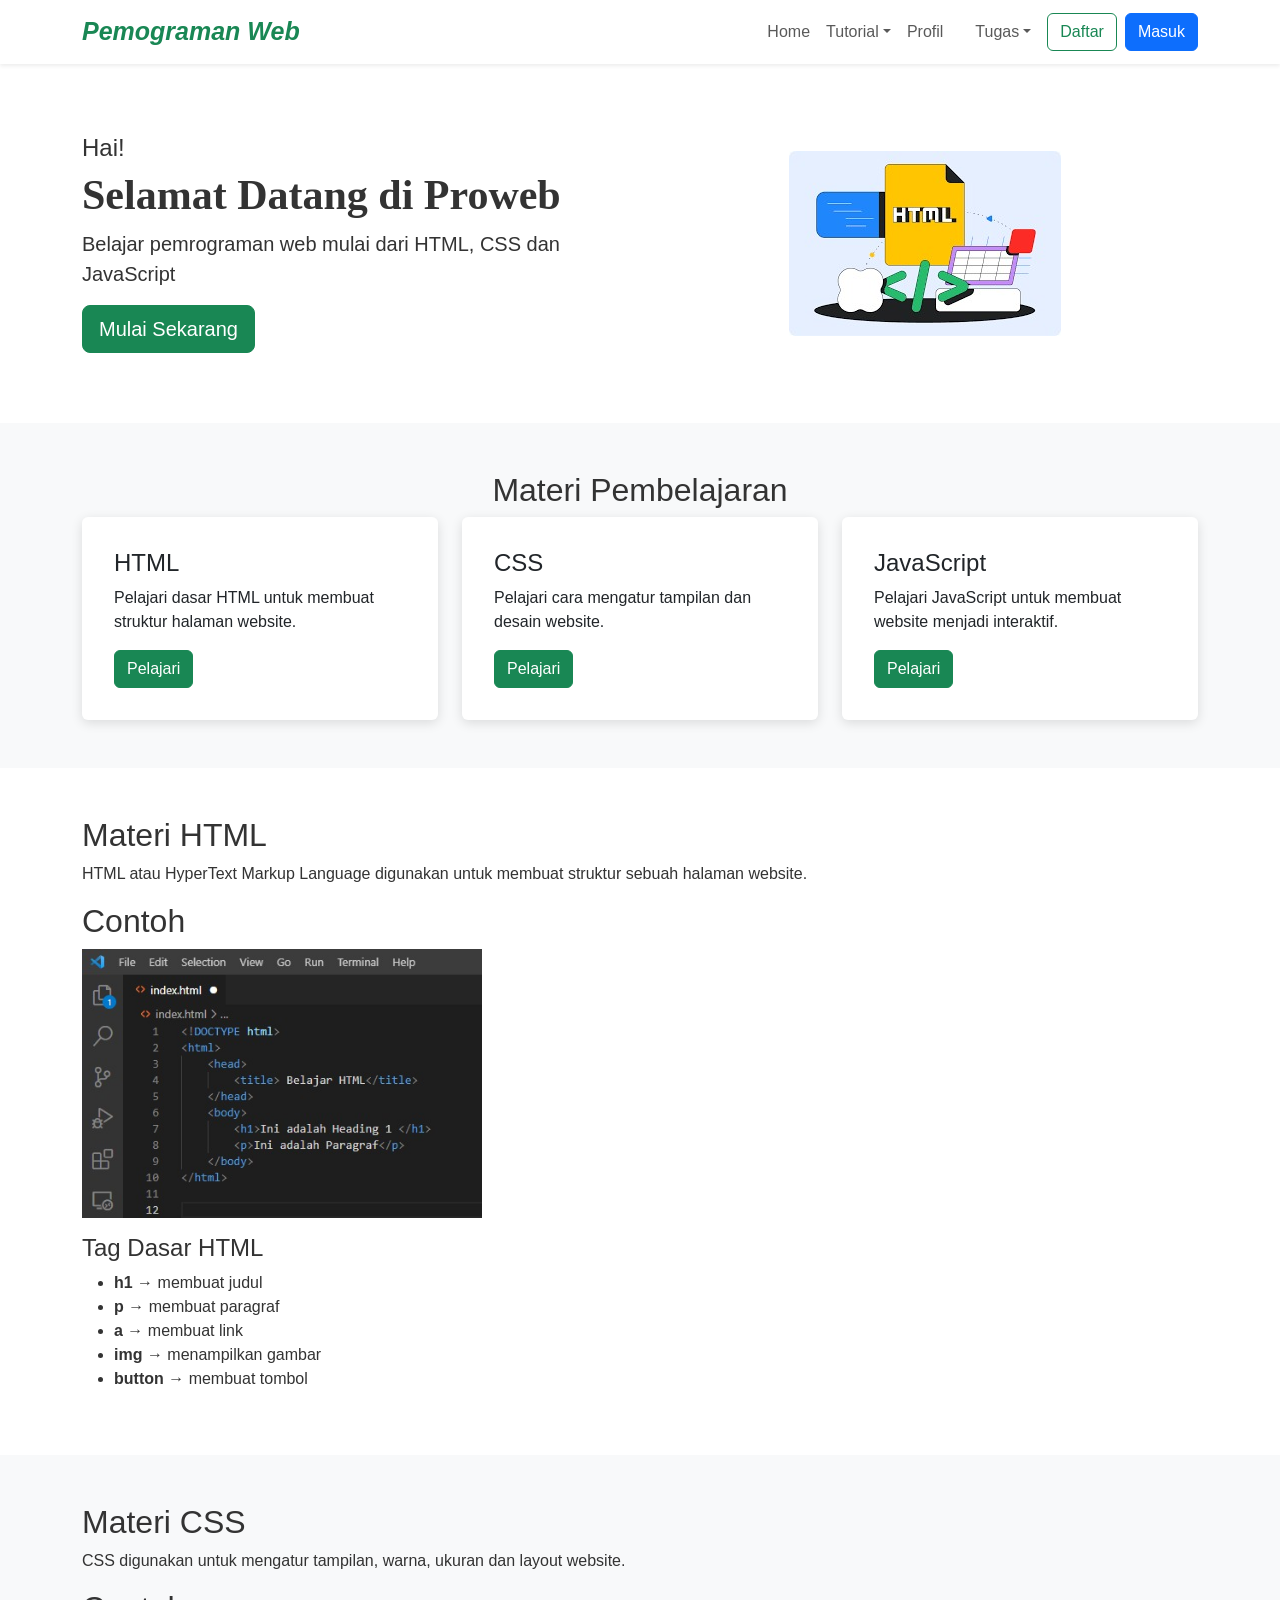
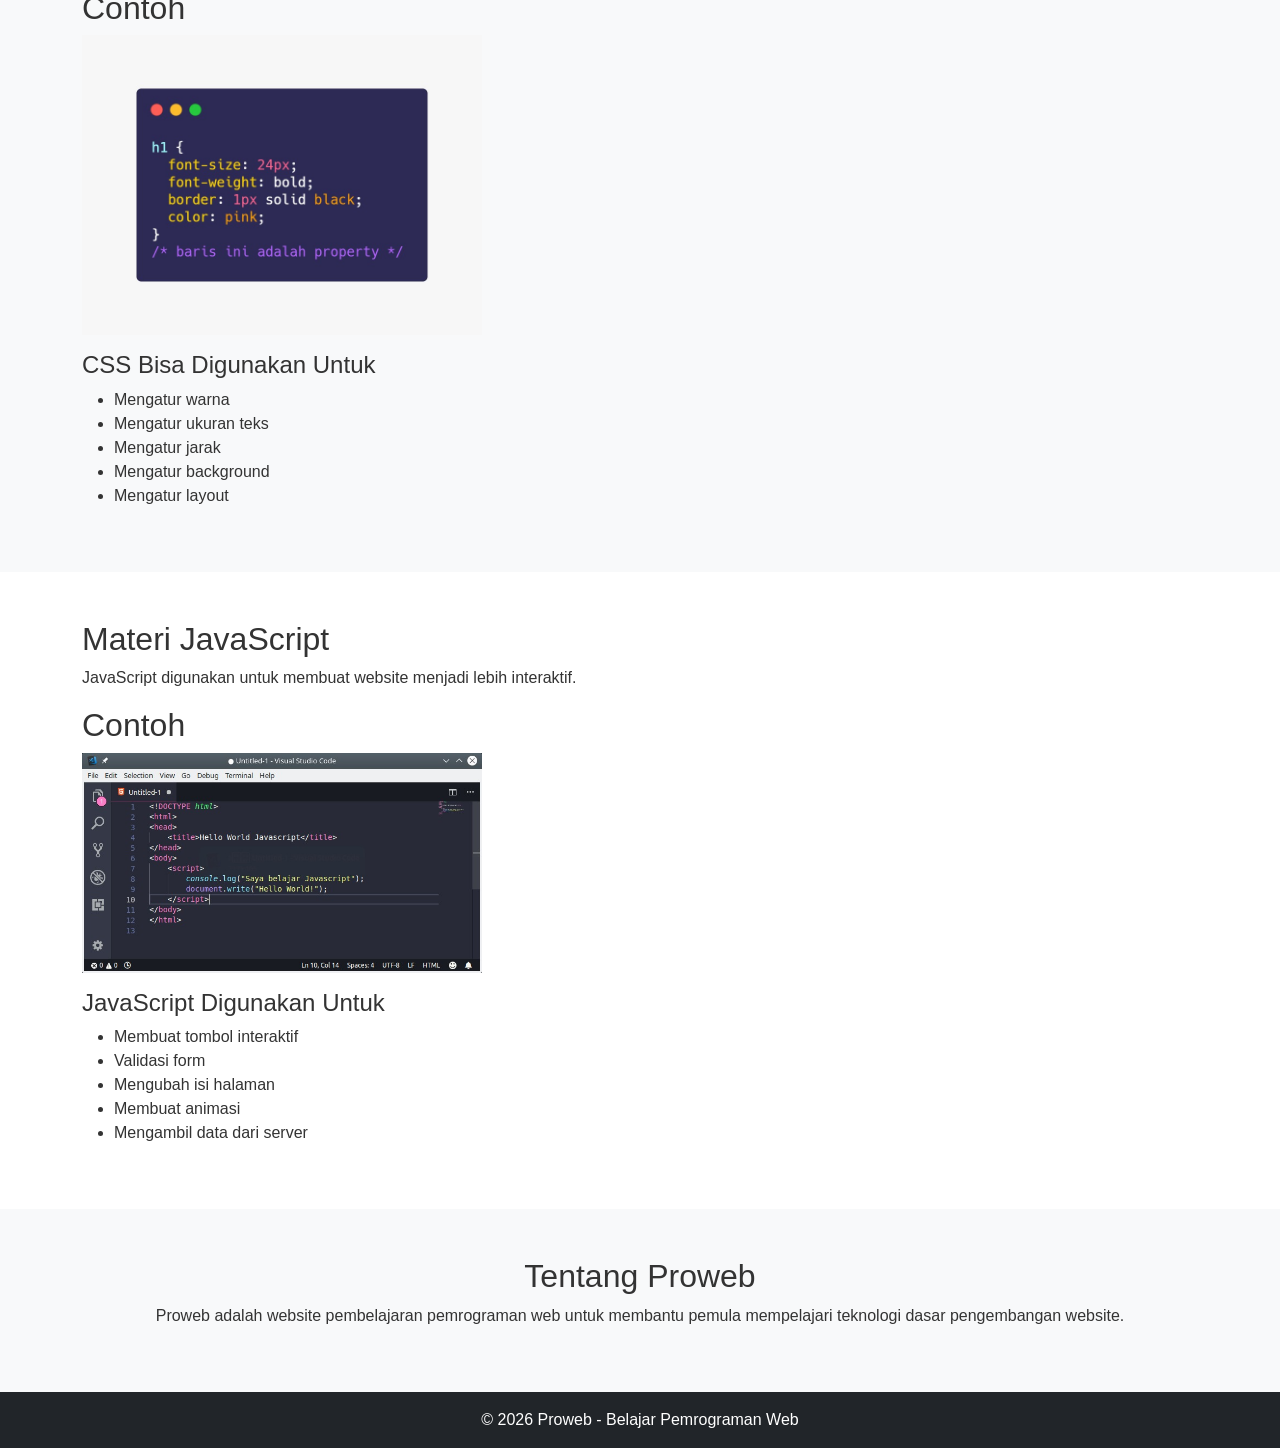
==== commit 58460140: "Update index.html" ====
--- a/index.html
+++ b/index.html
@@ -43,7 +43,7 @@
 <li class="nav-item dropdown">
 <a class="nav-link dropdown-toggle" href="#Tugas" data-bs-toggle="dropdown">Tugas</a>
 <ul class="dropdown-menu">
-    <li><a class="dropdown-item" href="https://261402089-jesyeldoraniwadaziliwu.github.io/Pemograman-Web-tugas-1-Individu/">Tugas 1</a></li>
+    <li><a class="dropdown-item" href="https://261402089-jesyeldoraniwadaziliwu.github.io/Pemograman-Web-tugas-1-Individu/tugas1.html">Tugas 1</a></li>
     <li><a class="dropdown-item" href="https://261402089-jesyeldoraniwadaziliwu.github.io/Pemograman-Web-tugas-1-Individu/Tugas2.html">Tugas 2</a></li>
     <li><a class="dropdown-item" href="https://261402089-jesyeldoraniwadaziliwu.github.io/Pemograman-Web-tugas-1-Individu/tugas3.html">Tugas 3</a></li>
 </ul>
@@ -249,4 +249,4 @@
 </footer>
 <script src="https://cdn.jsdelivr.net/npm/bootstrap@5.3.3/dist/js/bootstrap.bundle.min.js"></script>
 </body>
-</html>+</html>
--- a/4.css
+++ b/4.css
@@ -0,0 +1,58 @@
+ body {
+            font-family: Arial, sans-serif;
+            color: #333;
+        }
+
+        .navbar-brand {
+            font-size: 25px;
+            font-weight: bold;
+            font-style: italic;
+        }
+
+        .hero {
+            padding: 70px 0;
+        }
+
+        .hero h1 {
+            font-size: 42px;
+            font-weight: bold;
+        }
+
+        .hero-img {
+            width: 100%;
+            max-width: 550px;
+        }
+
+        .card {
+            border: none;
+            box-shadow: 0 3px 12px rgba(0,0,0,.12);
+            transition: .3s;
+        }
+
+        .card:hover {
+            transform: translateY(-5px);
+        }
+
+        .materi {
+            scroll-margin-top: 80px;
+        }
+
+        pre {
+            overflow-x: auto;
+        }
+
+        .font-judul {
+            font-family: "Original Surfer", cursive;
+        }
+
+        @media (max-width: 768px) {
+        .hero {
+            padding: 40px 20px;
+            text-align: center;
+        }
+
+        .hero h1 {
+            font-size: 32px;
+    }
+        }
+    
